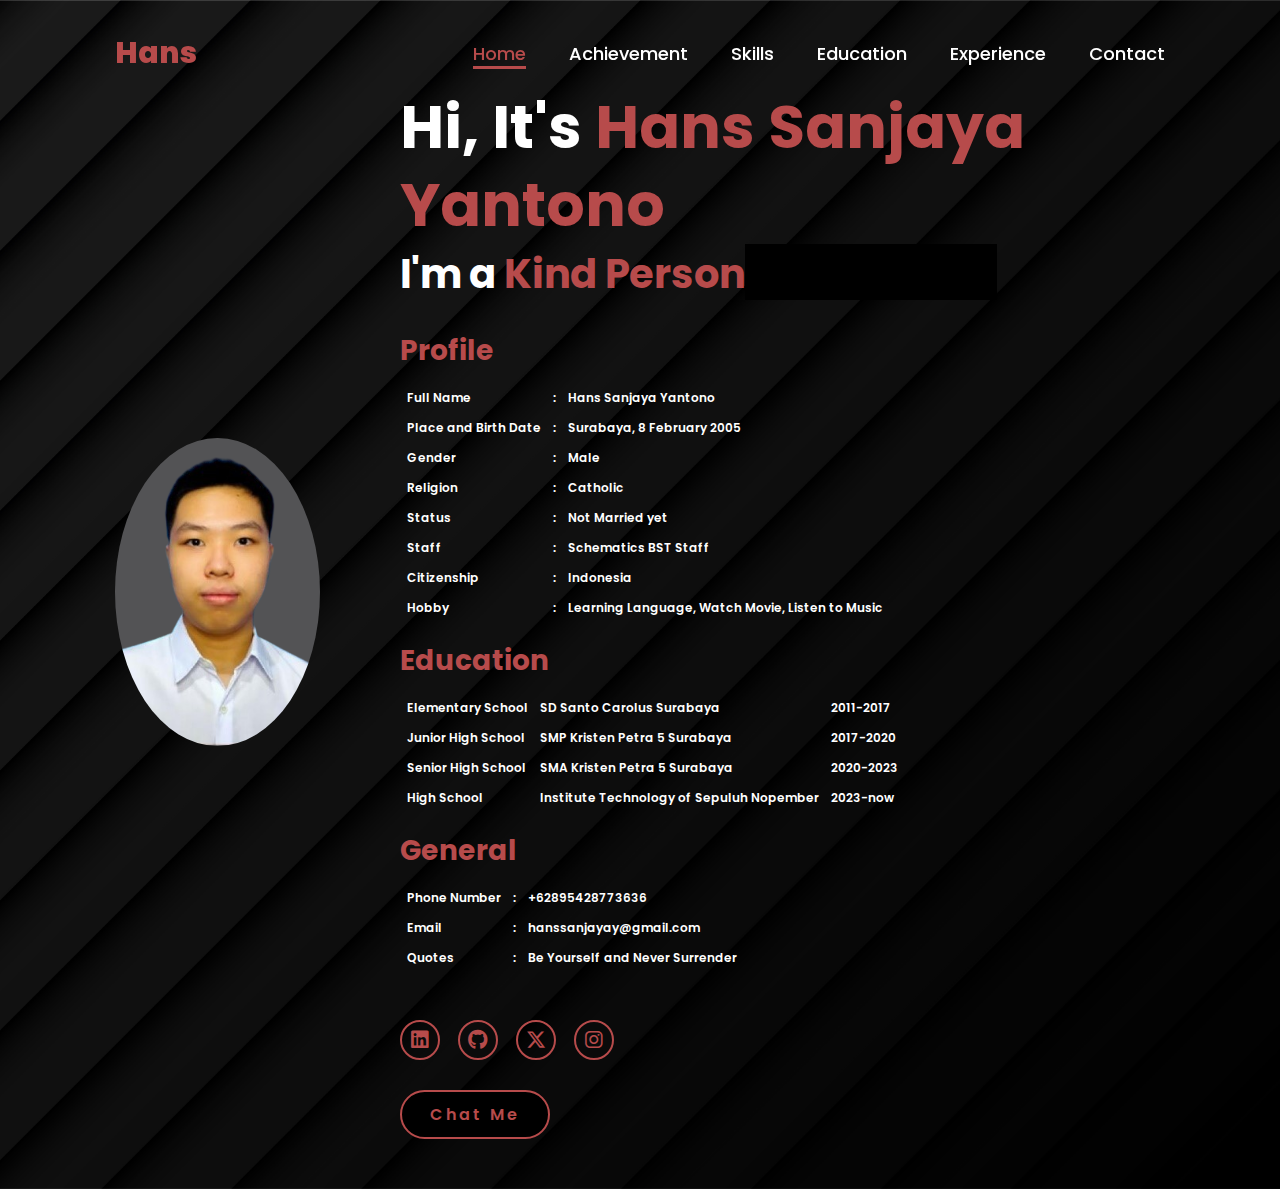
==== index.html @ cf1743e5 "Update index.html" ====
<!DOCTYPE html>
<html lang="en">
<head>
    <meta charset="UTF-8">
    <meta name="viewport" content="width=device-width, initial-scale=1.0">
    <link rel="stylesheet" href="https://cdnjs.cloudflare.com/ajax/libs/font-awesome/6.5.2/css/all.min.css">
    <title>Portfolio Website</title>
    <style>
        @import url('https://fonts.googleapis.com/css2?family=Poppins:wght@100;200;300;400;500;600&display=swap');

        * {
            margin: 0;
            padding: 0;
            box-sizing: border-box;
            text-decoration: none;
            border: none;
            outline: none;
            font-family: 'Poppins', sans-serif;
        }

        html {
            font-size: 62.5%;
        }

        body {
            width: 100%;
            height: 100vh;
            overflow-x: hidden;
            background-color: black;
            color: white;
        }

        header {
            margin-top: 20px;
            position: fixed;
            top: 0;
            left: 0;
            width: 100%;
            padding: 1rem 9%;
            background-color: transparent;
            filter: drop-shadow(10px);
            display: flex;
            justify-content: space-between;
            align-items: center;
            z-index: 100;
        }

        .logo {
            font-size: 3rem;
            color: #b74b4b;
            font-weight: 800;
            cursor: pointer;
            transition: 0.5s ease;
        }

        .logo:hover {
            transform: scale(1.1);
        }

        nav a {
            font-size: 1.8rem;
            color: white;
            margin-left: 4rem;
            font-weight: 500;
            transition: 0.3s ease;
            border-bottom: 3px solid transparent;
        }

        nav a:hover,
        nav a.active {
            color: #b74b4b;
            border-bottom: 3px solid #b74b4b;
        }

        @media(max-width: 995px) {
            nav {
                position: absolute;
                display: none;
                top: 0;
                right: 0;
                width: 40%;
                border-left: 3px solid #b74b4b;
                border-bottom: 3px solid #b74b4b;
                border-bottom-left-radius: 2rem;
                padding: 1rem solid;
                background-color: #161616;
                border-top: 0.1rem solid rgba(0, 0, 0, 0.1);
            }

            nav.active {
                display: block;
            }

            nav a {
                display: block;
                font-size: 2rem;
                margin: 3rem 0;
            }

            nav a:hover,
            nav a.active {
                padding: 1rem;
                border-radius: 0.5rem;
                border-bottom: 0.5rem solid #b74b4b;
            }
        }

        section {
            min-height: 100vh;
            padding: 5rem 9% 5rem;
        }

        .home {
            display: flex;
            justify-content: center;
            align-items: center;
            gap: 8rem;
            background: url('bgs.jpg') no-repeat center center;
            background-size: cover;
            background-color: black; 
        }


        .home .home-content h1 {
            padding-top: 5%;
            font-size: 6rem;
            font-weight: 700;
            line-height: 1.3;
        }

        span {
            color: #b74b4b;
        }

        .home-content h3 {
            font-size: 4rem;
            margin-bottom: 1rem;
            font-weight: 700;
        }

        .home-content p {
            font-size: 1.6rem;
        }

        .home-img {
            border-radius: 50%;
        }

        .home-img img {
            position: relative;
            width: 16vw;
            border-radius: 50%;
            box-shadow: 0 0 25px solid #b74b4b;
            cursor: pointer;
            transition: 0.2s linear;
        }

        .home-img img:hover {
            font-size: 1.8rem;
            font-weight: 500;
        }

        .social-icons a {
            display: inline-flex;
            justify-content: center;
            align-items: center;
            width: 4rem;
            height: 4rem;
            background-color: transparent;
            border: 0.2rem solid #b74b4b;
            font-size: 2rem;
            border-radius: 50%;
            margin: 3rem 1.5rem 3rem 0;
            transition: 0.3s ease;
            color: #b74b4b;
        }

        .social-icons a:hover {
            color: black;
            transform: scale(1.3) translateY(-5px);
            background-color: #b74b4b;
            box-shadow: 0 0 25px #b74b4b;
        }

        .btn {
            display: inline-block;
            padding: 1rem 2.8rem;
            background-color: black;
            border-radius: 4rem;
            font-size: 1.6rem;
            color: #b74b4b;
            letter-spacing: 0.3rem;
            font-weight: 600;
            border: 2px solid #b74b4b;
            transition: 0.3s ease;
            cursor: pointer;
        }

        .btn:hover {
            transform: scale3d(1.03);
            background-color: #b74b4b;
            color: black;
            box-shadow: 0 0 25px #b74b4b;
        }

        .typing-text {
            font-size: 34px;
            font-weight: 600;
            min-width: 280px;
        }

        .headersss {
            font-size: 28px !important;
            font-weight: 600;
            min-width: 280px;
            color: #b74b4b;
        }

        .Data {
            font-size: 12px !important;
            font-weight: 600;
            min-width: 280px;
            color: white !important;
        }

        td {
        padding: 5px 5px; 
        }

        .typing-text span {
            position: relative;
        }

        .typing-text span::before {
            content: "Kind Person";
            color: #b74b4b;
            animation: words 20s infinite;
        }

        .typing-text span::after {
            content: "";
            background-color: black;
            position: absolute;
            width: calc(100% + 8px);
            height: 100%;
            border-left: 3px solid black;
            right: -8;
            animation: cursor 0.6s infinite;
        }

        @keyframes cursor {
            to {
                border-left: 3px solid #b74b4b;
            }
        }

        @keyframes words {
            0%, 33% {
                content: "Undergraduate Student";
            }

            34%, 67% {
                content: "On Time Person";
            }

            /*41%, 60% {
                content: "Web Designer";
            }

            61%, 80% {
                content: "Youtuber";
            }

            81%, 100% {
                content: "Script Writer";
            }*/
        }

        @media (max-width: 1000px) {
            .home {
                gap: 4rem;
            }
        }

        @media(max-width: 995px) {
            .home {
                flex-direction: column;
                margin: 5rem 4rem;
            }

            .home .home-content h3 {
                font-size: 2.5rem;
            }

            .home-content h1 {
                font-size: 5rem;
            }

            .home-img img {
                width: 16vw;
                margin-top: 4rem;
            }
        }
    </style>
</head>
<body>
    <header>
        <a href=https://www.linkedin.com/in/hans-yantono-3gg class="logo">Hans</a>
        <nav>
            <a href=https://hansits034.github.io/index.html class="active"> Home</a>
            <a href=https://drive.google.com/file/d/10jrs2VBFjpSkrR1bPrJM3vJC49birjPC/view?usp=drive_link>Achievement</a>
            <a href=https://drive.google.com/file/d/10jrs2VBFjpSkrR1bPrJM3vJC49birjPC/view?usp=drive_link>Skills</a>
            <a href=https://drive.google.com/file/d/10jrs2VBFjpSkrR1bPrJM3vJC49birjPC/view?usp=drive_link>Education</a>
            <a href=https://drive.google.com/file/d/10jrs2VBFjpSkrR1bPrJM3vJC49birjPC/view?usp=drive_link>Experience</a>
            <a href=https://wa.me/62895428773636>Contact</a>
        </nav>
    </header>

    <section class="home">
        <div class="home-img">
            <img src="main.png" alt="">
        </div>
        <div class="home-content">
            <h1>Hi, It's <span>Hans Sanjaya Yantono</span></h1>
            <h3 class="typing-text">I'm a <span></span></h3>
            <br>
            <h3 class="headersss">Profile</h3>
            <table class="Data">
                <tr>
                    <td>Full Name </td>
                    <td>:</td>
                    <td>Hans Sanjaya Yantono</td>
                </tr>
                <tr>
                    <td>Place and Birth Date </td>
                    <td>:</td>
                    <td>Surabaya, 8 February 2005</td>
                </tr>
                <tr>
                    <td>Gender </td>
                    <td>:</td>
                    <td>Male</td>
                </tr>
                <tr>
                    <td>Religion </td>
                    <td>:</td>
                    <td>Catholic</td>
                </tr>
                <tr>
                    <td>Status </td>
                    <td>:</td>
                    <td>Not Married yet</td>
                </tr>
                <tr>
                    <td>Staff </td>
                    <td>:</td>
                    <td>Schematics BST Staff</td>
                </tr>
                <tr>
                    <td>Citizenship </td>
                    <td>:</td>
                    <td>Indonesia</td>
                </tr>
                <tr>
                    <td>Hobby </td>
                    <td>:</td>
                    <td>Learning Language, Watch Movie, Listen to Music</td>
                </tr>
            </table><br>

            <h3 class="headersss">Education</h3>
            <table class="Data">
                <tr>
                    <td>Elementary School</td>
                    <td>SD Santo Carolus Surabaya</td>
                    <td>2011-2017</td>
                </tr>
                <tr>
                    <td>Junior High School</td>
                    <td>SMP Kristen Petra 5 Surabaya</td>
                    <td>2017-2020</td>
                </tr>
                <tr>
                    <td>Senior High School</td>
                    <td>SMA Kristen Petra 5 Surabaya</td>
                    <td>2020-2023</td>
                </tr>
                <tr>
                    <td>High School</td>
                    <td>Institute Technology of Sepuluh Nopember</td>
                    <td>2023-now</td>
                </tr>
            </table><br>

            <h3 class="headersss">General</h3>
            <table class="Data">
                <tr>
                    <td>Phone Number </td>
                    <td>:</td>
                    <td>+62895428773636</td>
                </tr>
                <tr>
                    <td>Email </td>
                    <td>:</td>
                    <td>hanssanjayay@gmail.com</td>
                </tr>
                <tr>
                    <td>Quotes </td>
                    <td>:</td>
                    <td>Be Yourself and Never Surrender</td>
                </tr>
            </table><br>

            <div class="social-icons">
                <a href=https://www.linkedin.com/in/hans-yantono-3gg><i class="fa-brands fa-linkedin"></i></a>
                <a href=https://github.com/hansits034><i class="fa-brands fa-github"></i></a>
                <a href=https://www.twitter.com/HansSanjayaY><i class="fa-brands fa-x-twitter"></i></a>
                <a href=https://www.instagram.com/hans.anja.y.a?igsh=dnp1bHl0bHJybG9q><i class="fa-brands fa-instagram"></i></a>
            </div>
            <a href=https://wa.me/62895428773636 class="btn">Chat Me</a>
        </div>
    </section>
</body>
</html>
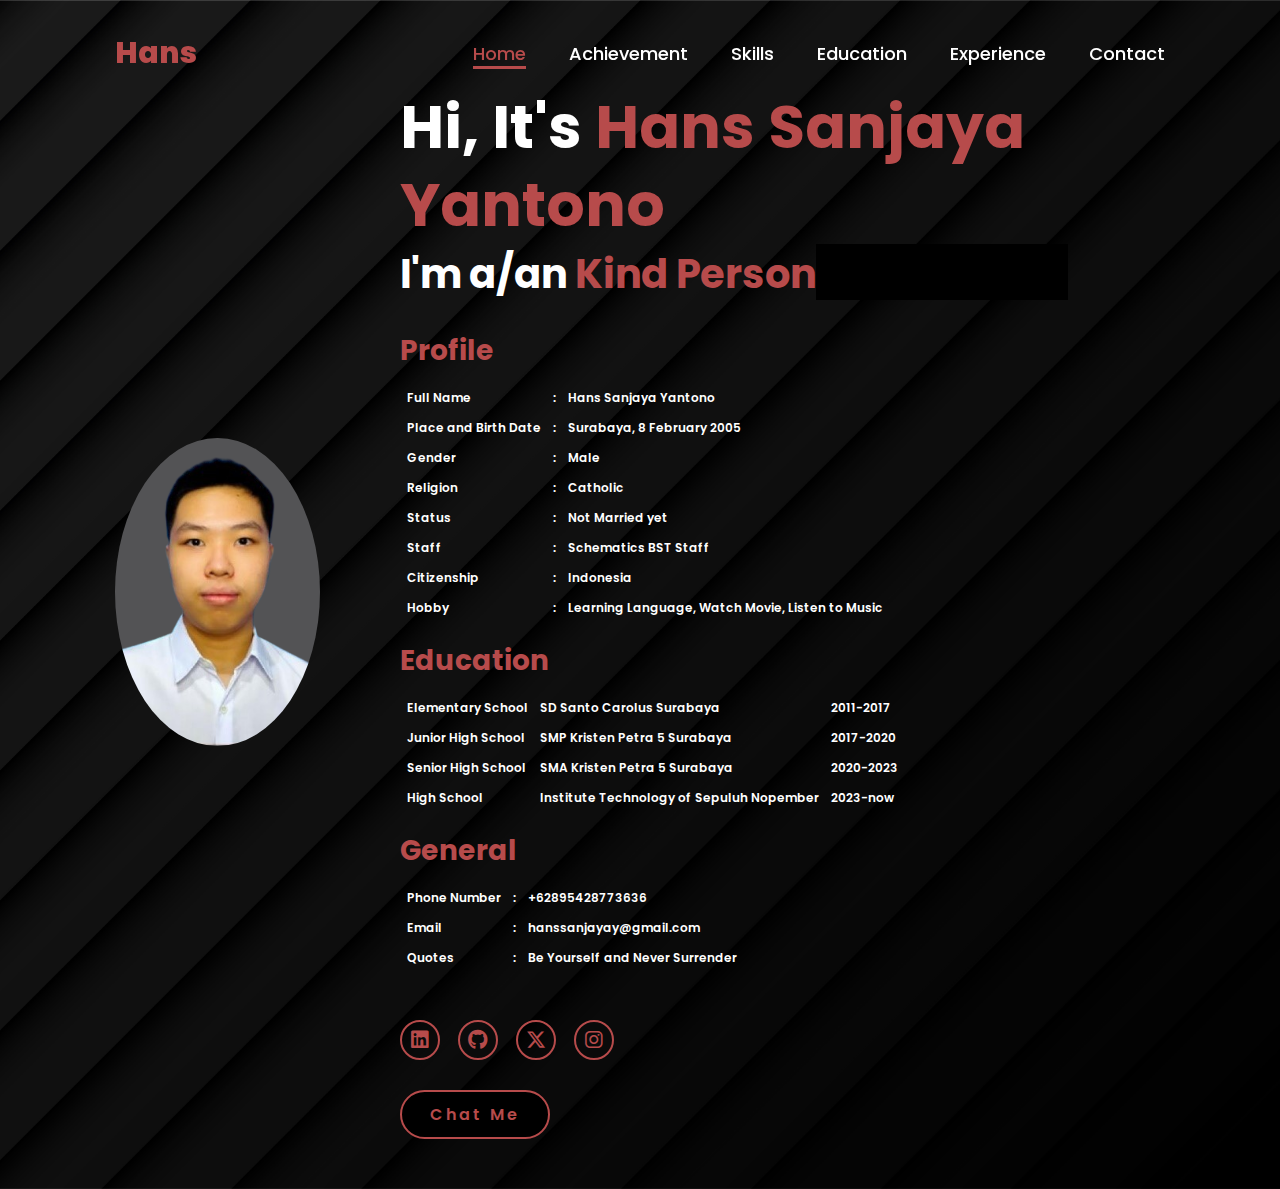
==== commit 26db2dab: "Update index.html" ====
--- a/index.html
+++ b/index.html
@@ -322,7 +322,7 @@
         </div>
         <div class="home-content">
             <h1>Hi, It's <span>Hans Sanjaya Yantono</span></h1>
-            <h3 class="typing-text">I'm a <span></span></h3>
+            <h3 class="typing-text">I'm a/an <span></span></h3>
             <br>
             <h3 class="headersss">Profile</h3>
             <table class="Data">
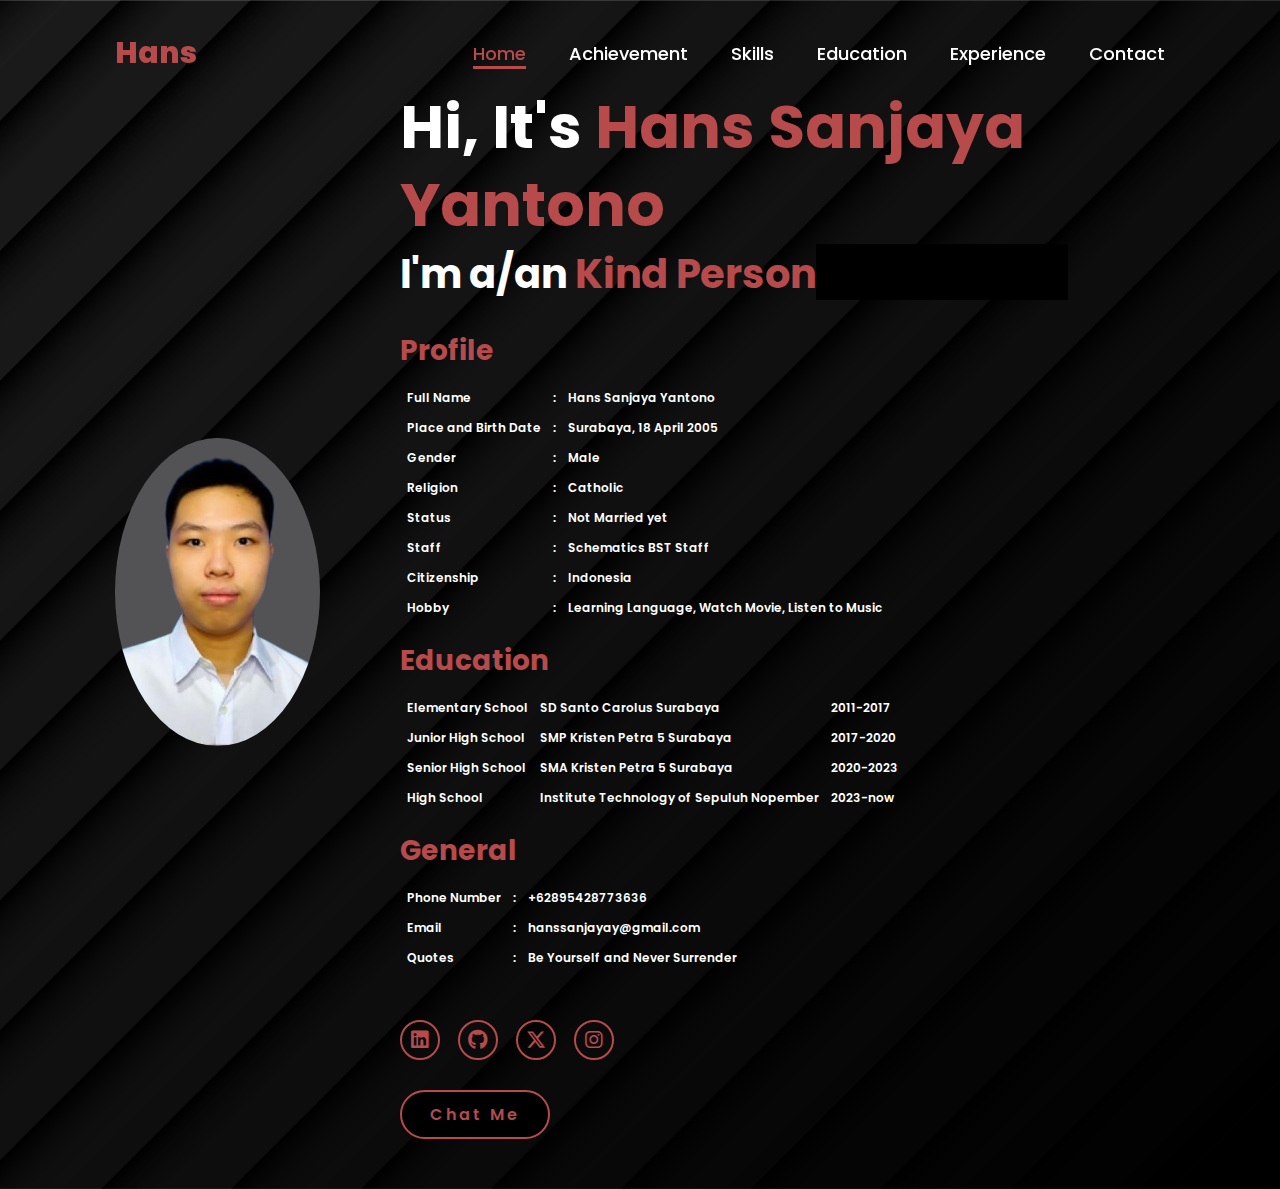
==== commit 26e62515: "Update index.html" ====
--- a/index.html
+++ b/index.html
@@ -262,18 +262,6 @@
             34%, 67% {
                 content: "On Time Person";
             }
-
-            /*41%, 60% {
-                content: "Web Designer";
-            }
-
-            61%, 80% {
-                content: "Youtuber";
-            }
-
-            81%, 100% {
-                content: "Script Writer";
-            }*/
         }
 
         @media (max-width: 1000px) {
@@ -334,7 +322,7 @@
                 <tr>
                     <td>Place and Birth Date </td>
                     <td>:</td>
-                    <td>Surabaya, 8 February 2005</td>
+                    <td>Surabaya, 18 April 2005</td>
                 </tr>
                 <tr>
                     <td>Gender </td>
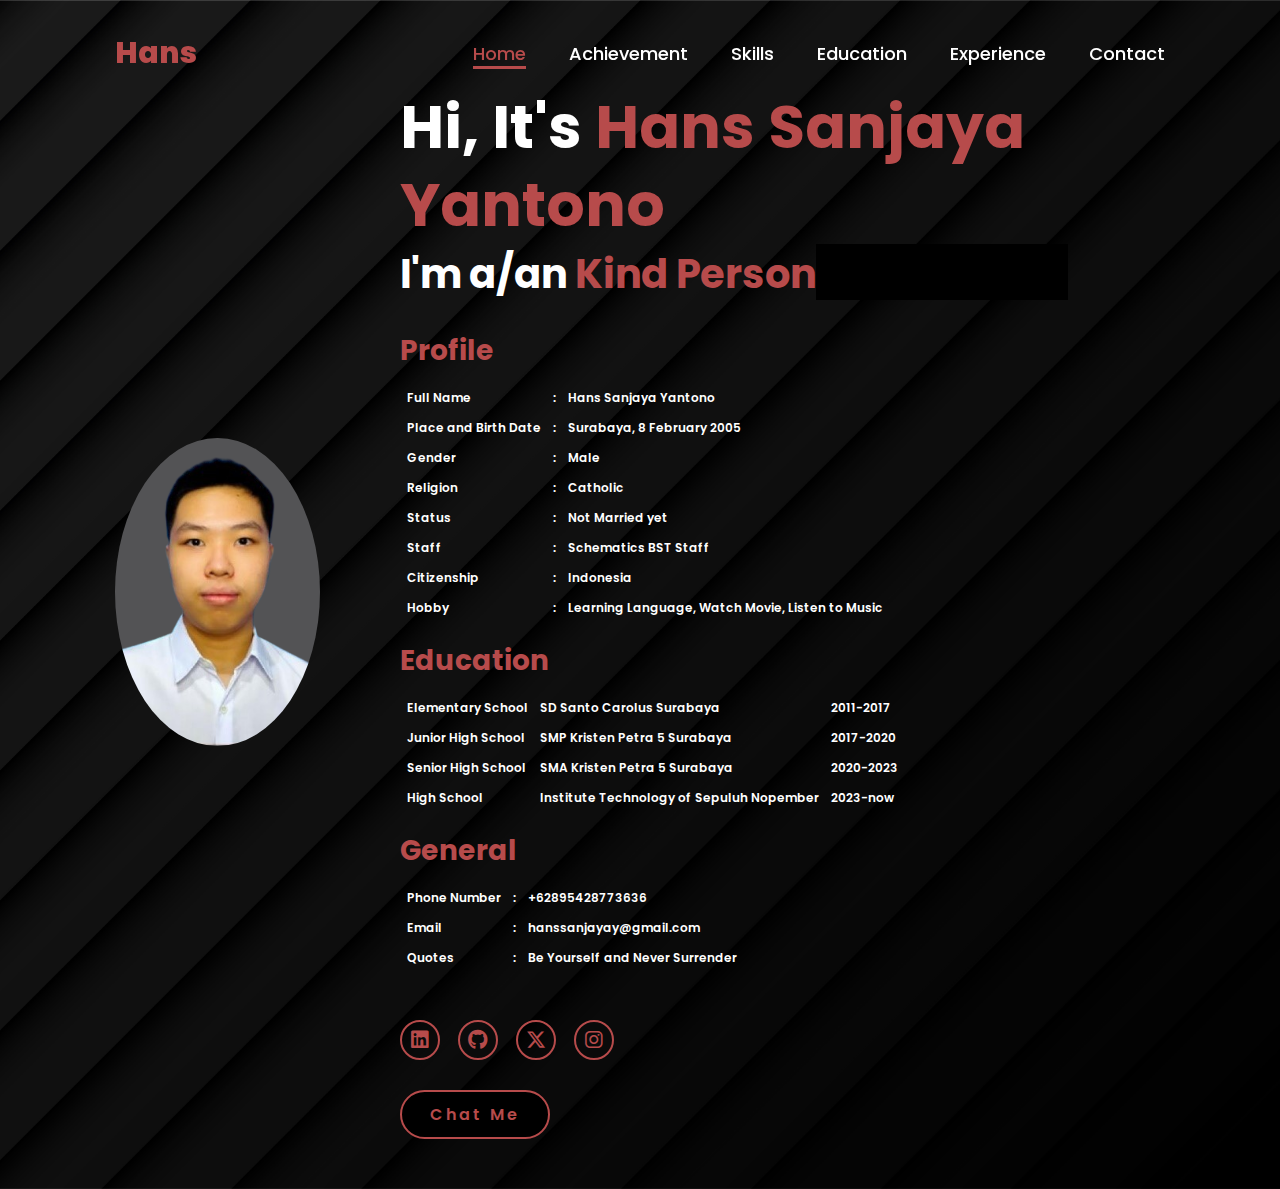
==== commit a6d1844e: "Update index.html" ====
--- a/index.html
+++ b/index.html
@@ -322,7 +322,7 @@
                 <tr>
                     <td>Place and Birth Date </td>
                     <td>:</td>
-                    <td>Surabaya, 18 April 2005</td>
+                    <td>Surabaya, 8 February 2005</td>
                 </tr>
                 <tr>
                     <td>Gender </td>
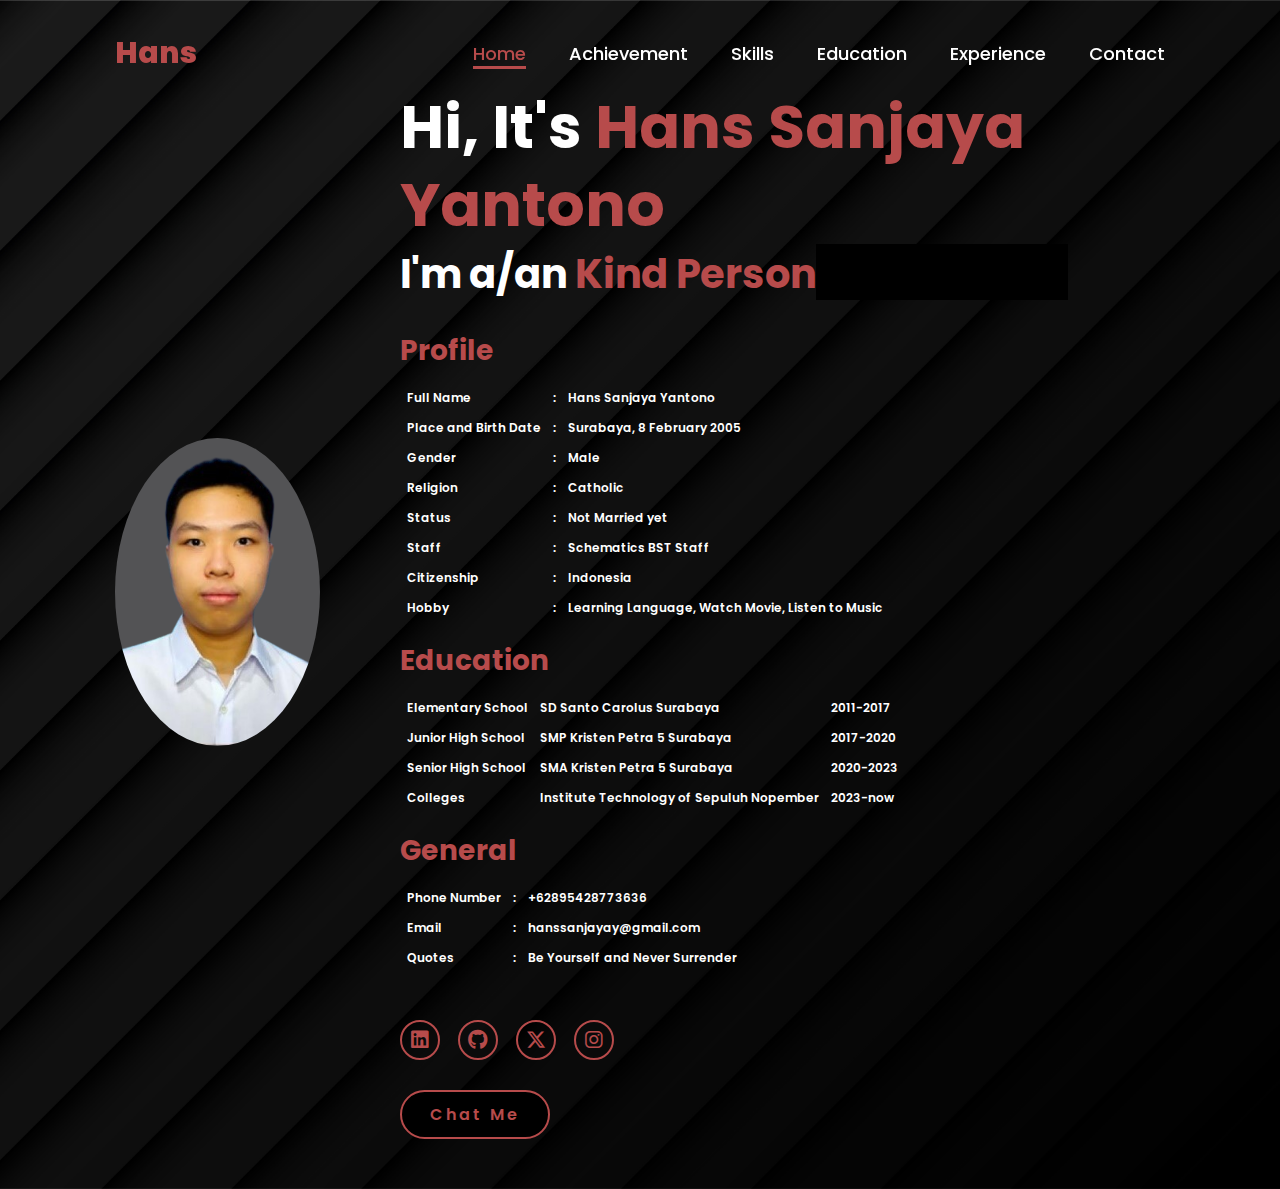
==== commit 0349dcc5: "Update index.html" ====
--- a/index.html
+++ b/index.html
@@ -374,7 +374,7 @@
                     <td>2020-2023</td>
                 </tr>
                 <tr>
-                    <td>High School</td>
+                    <td>Colleges</td>
                     <td>Institute Technology of Sepuluh Nopember</td>
                     <td>2023-now</td>
                 </tr>
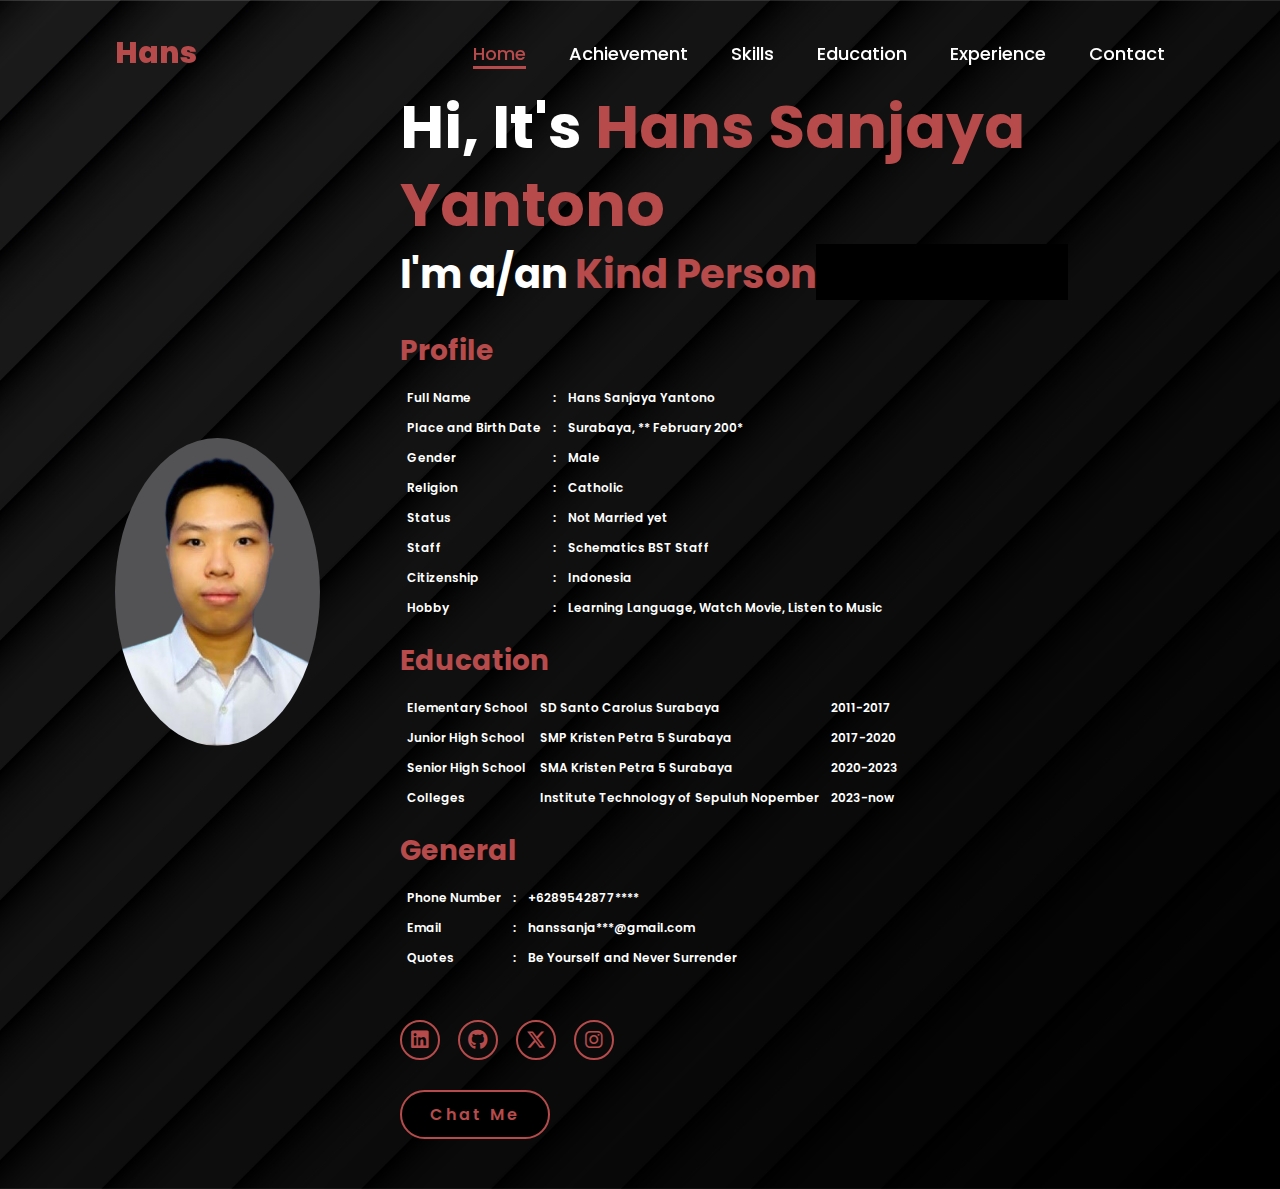
==== commit 5b82333b: "Update index.html" ====
--- a/index.html
+++ b/index.html
@@ -322,7 +322,7 @@
                 <tr>
                     <td>Place and Birth Date </td>
                     <td>:</td>
-                    <td>Surabaya, 8 February 2005</td>
+                    <td>Surabaya, ** February 200*</td>
                 </tr>
                 <tr>
                     <td>Gender </td>
@@ -385,12 +385,12 @@
                 <tr>
                     <td>Phone Number </td>
                     <td>:</td>
-                    <td>+62895428773636</td>
+                    <td>+6289542877****</td>
                 </tr>
                 <tr>
                     <td>Email </td>
                     <td>:</td>
-                    <td>hanssanjayay@gmail.com</td>
+                    <td>hanssanja***@gmail.com</td>
                 </tr>
                 <tr>
                     <td>Quotes </td>
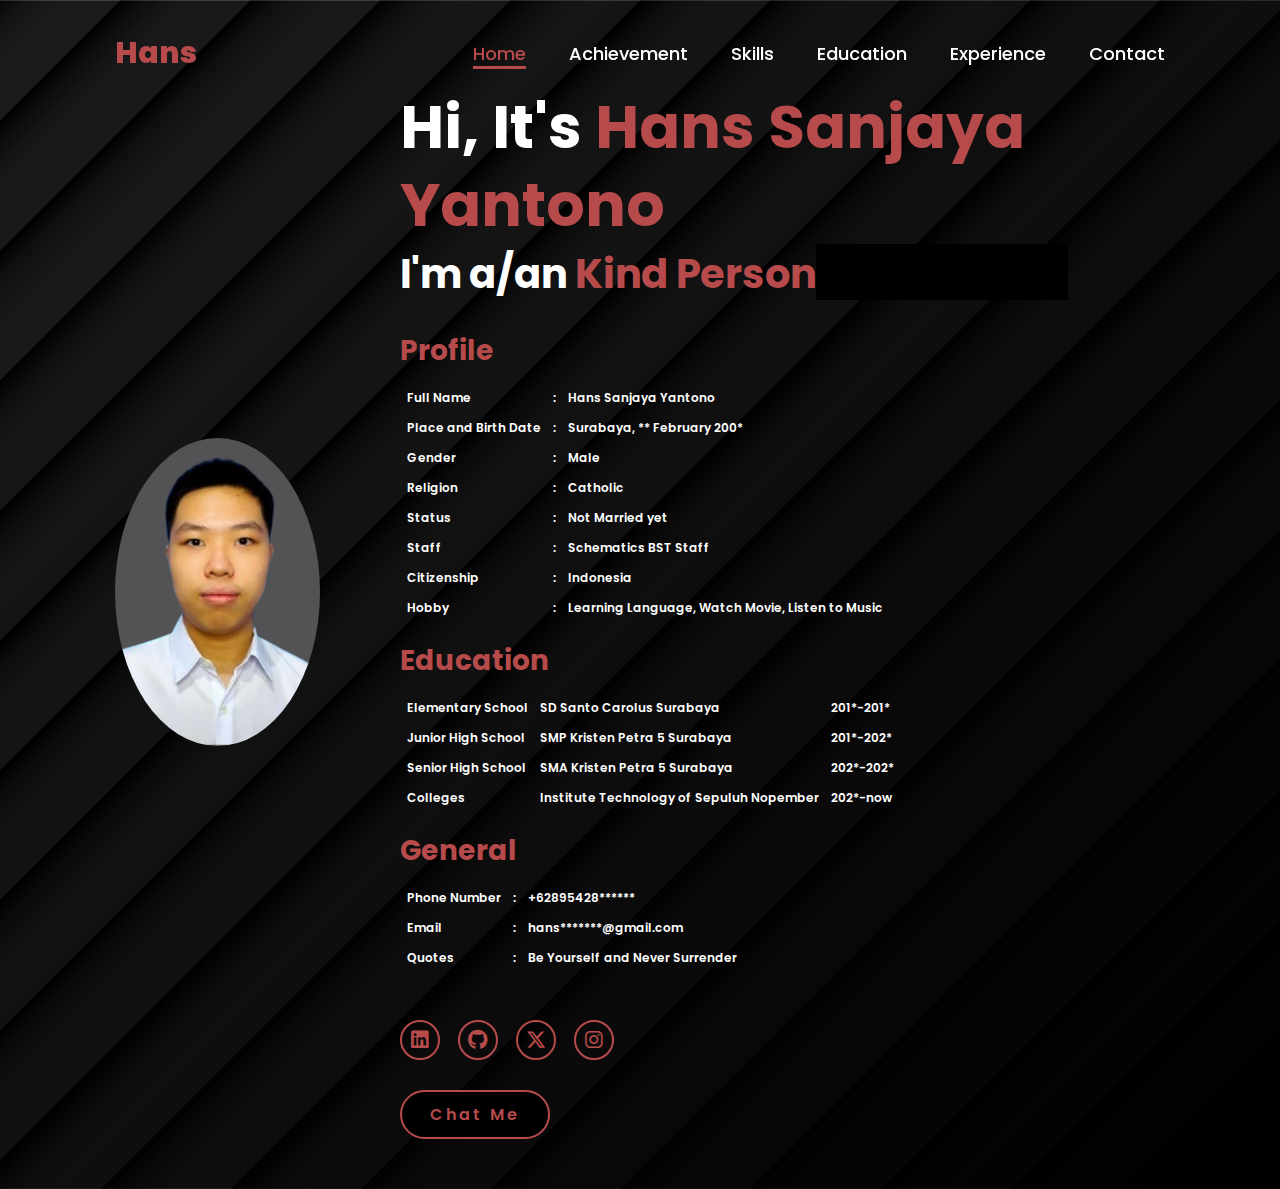
==== commit 1f184c08: "Update index.html" ====
--- a/index.html
+++ b/index.html
@@ -361,22 +361,22 @@
                 <tr>
                     <td>Elementary School</td>
                     <td>SD Santo Carolus Surabaya</td>
-                    <td>2011-2017</td>
+                    <td>201*-201*</td>
                 </tr>
                 <tr>
                     <td>Junior High School</td>
                     <td>SMP Kristen Petra 5 Surabaya</td>
-                    <td>2017-2020</td>
+                    <td>201*-202*</td>
                 </tr>
                 <tr>
                     <td>Senior High School</td>
                     <td>SMA Kristen Petra 5 Surabaya</td>
-                    <td>2020-2023</td>
+                    <td>202*-202*</td>
                 </tr>
                 <tr>
                     <td>Colleges</td>
                     <td>Institute Technology of Sepuluh Nopember</td>
-                    <td>2023-now</td>
+                    <td>202*-now</td>
                 </tr>
             </table><br>
 
@@ -385,12 +385,12 @@
                 <tr>
                     <td>Phone Number </td>
                     <td>:</td>
-                    <td>+6289542877****</td>
+                    <td>+62895428******</td>
                 </tr>
                 <tr>
                     <td>Email </td>
                     <td>:</td>
-                    <td>hanssanja***@gmail.com</td>
+                    <td>hans*******@gmail.com</td>
                 </tr>
                 <tr>
                     <td>Quotes </td>
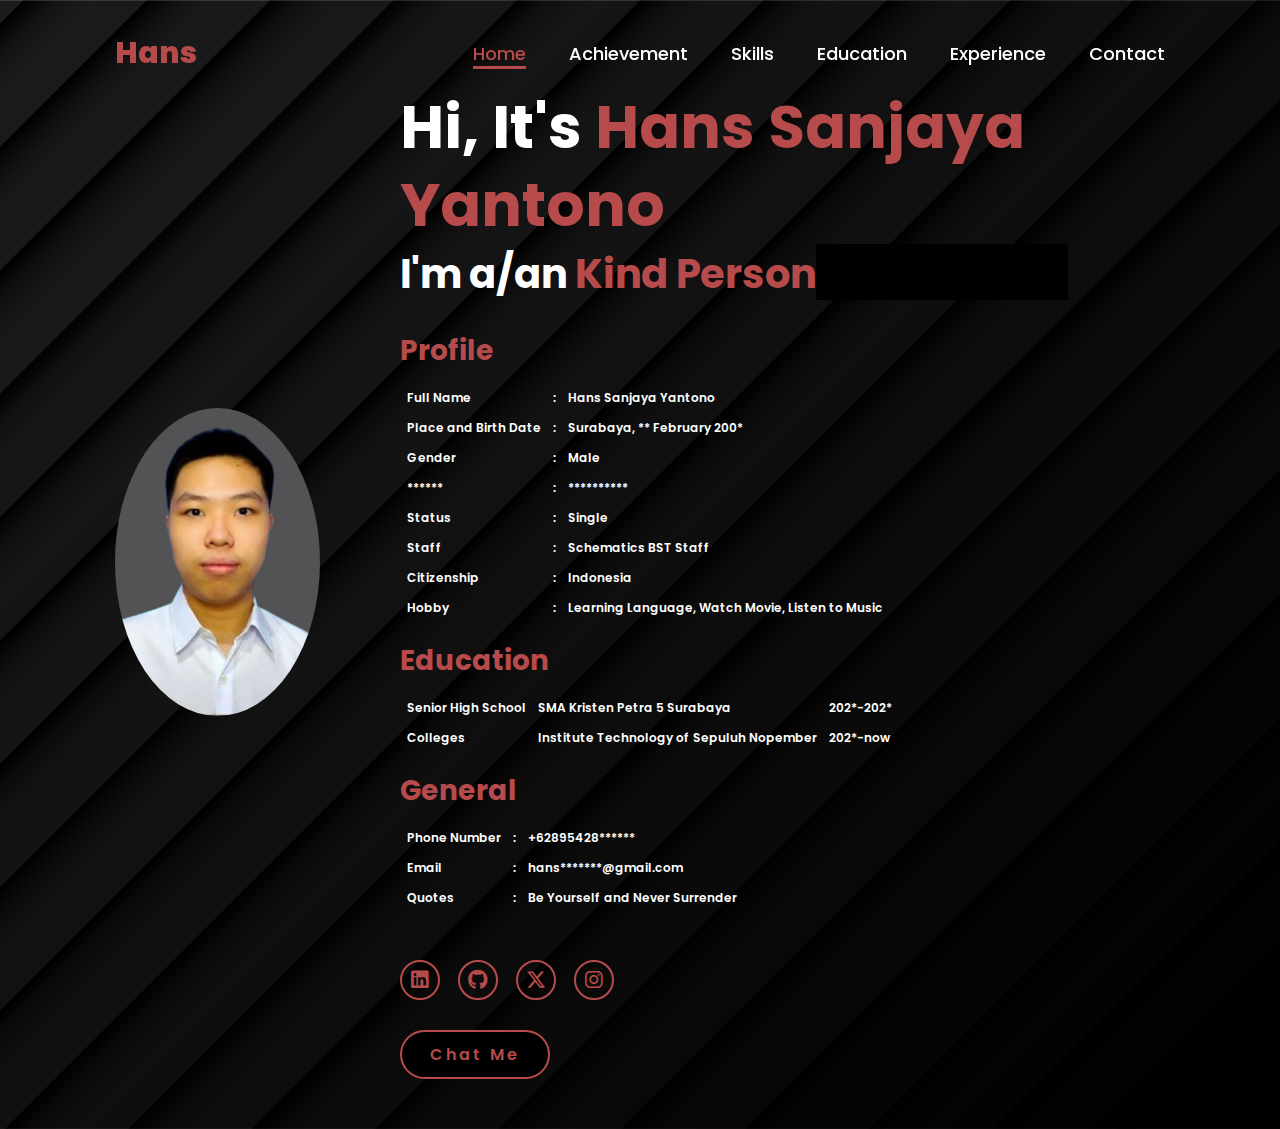
==== commit 94ea9fb9: "Update index.html" ====
--- a/index.html
+++ b/index.html
@@ -296,10 +296,10 @@
         <a href=https://www.linkedin.com/in/hans-yantono-3gg class="logo">Hans</a>
         <nav>
             <a href=https://hansits034.github.io/index.html class="active"> Home</a>
-            <a href=https://drive.google.com/file/d/10jrs2VBFjpSkrR1bPrJM3vJC49birjPC/view?usp=drive_link>Achievement</a>
-            <a href=https://drive.google.com/file/d/10jrs2VBFjpSkrR1bPrJM3vJC49birjPC/view?usp=drive_link>Skills</a>
-            <a href=https://drive.google.com/file/d/10jrs2VBFjpSkrR1bPrJM3vJC49birjPC/view?usp=drive_link>Education</a>
-            <a href=https://drive.google.com/file/d/10jrs2VBFjpSkrR1bPrJM3vJC49birjPC/view?usp=drive_link>Experience</a>
+            <a href=#>Achievement</a>
+            <a href=#>Skills</a>
+            <a href=#>Education</a>
+            <a href=#>Experience</a>
             <a href=https://wa.me/62895428773636>Contact</a>
         </nav>
     </header>
@@ -330,14 +330,14 @@
                     <td>Male</td>
                 </tr>
                 <tr>
-                    <td>Religion </td>
-                    <td>:</td>
-                    <td>Catholic</td>
+                    <td>****** </td>
+                    <td>:</td>
+                    <td>**********</td>
                 </tr>
                 <tr>
                     <td>Status </td>
                     <td>:</td>
-                    <td>Not Married yet</td>
+                    <td>Single</td>
                 </tr>
                 <tr>
                     <td>Staff </td>
@@ -358,16 +358,8 @@
 
             <h3 class="headersss">Education</h3>
             <table class="Data">
-                <tr>
-                    <td>Elementary School</td>
-                    <td>SD Santo Carolus Surabaya</td>
-                    <td>201*-201*</td>
-                </tr>
-                <tr>
-                    <td>Junior High School</td>
-                    <td>SMP Kristen Petra 5 Surabaya</td>
-                    <td>201*-202*</td>
-                </tr>
+                
+                
                 <tr>
                     <td>Senior High School</td>
                     <td>SMA Kristen Petra 5 Surabaya</td>
